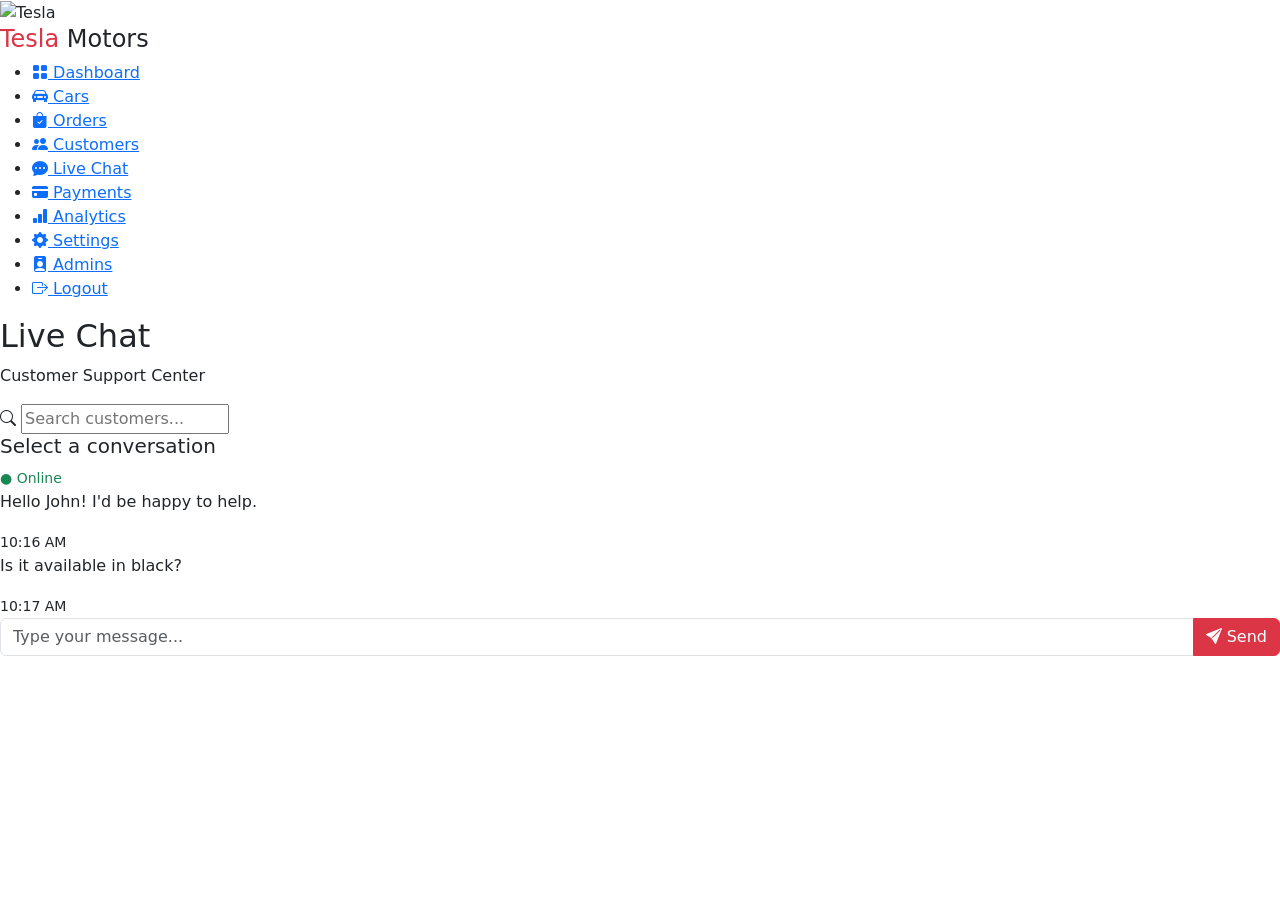
==== chat.html @ cbf1bcca "Add files via upload" ====
<!DOCTYPE html>
<html lang="en">

<head>

<meta charset="UTF-8">

<meta name="viewport"
      content="width=device-width, initial-scale=1.0">

<title>Live Chat | Tesla Admin</title>

<link
href="https://cdn.jsdelivr.net/npm/bootstrap@5.3.3/dist/css/bootstrap.min.css"
rel="stylesheet">

<link
rel="stylesheet"
href="https://cdn.jsdelivr.net/npm/bootstrap-icons@1.11.3/font/bootstrap-icons.min.css">

<link
rel="stylesheet"
href="css/style.css">

<link
rel="stylesheet"
href="css/dashboard.css">

<link
rel="stylesheet"
href="css/chat.css">

</head>

<body>

<div class="dashboard">

<!-- Sidebar -->

<aside class="sidebar">

<div class="sidebar-header">

<img
src="images/logo.png"
class="sidebar-logo"
alt="Tesla">

<h4>

<span class="text-danger">
Tesla
</span>

Motors

</h4>

</div>

<ul class="sidebar-menu">

<li>

<a href="index.html">

<i class="bi bi-grid-fill"></i>

Dashboard

</a>

</li>

<li>

<a href="cars.html">

<i class="bi bi-car-front-fill"></i>

Cars

</a>

</li>

<li>

<a href="orders.html">

<i class="bi bi-bag-check-fill"></i>

Orders

</a>

</li>

<li>

<a href="customers.html">

<i class="bi bi-people-fill"></i>

Customers

</a>

</li>

<li class="active">

<a href="chat.html">

<i class="bi bi-chat-dots-fill"></i>

Live Chat

</a>

</li>

<li>

<a href="payments.html">

<i class="bi bi-credit-card-fill"></i>

Payments

</a>

</li>

<li>

<a href="analytics.html">

<i class="bi bi-bar-chart-fill"></i>

Analytics

</a>

</li>

<li>

<a href="settings.html">

<i class="bi bi-gear-fill"></i>

Settings

</a>

</li>

<li>

<a href="admins.html">

<i class="bi bi-person-badge-fill"></i>

Admins

</a>

</li>

<li>

<a href="#" id="logoutBtn">

<i class="bi bi-box-arrow-right"></i>

Logout

</a>

</li>

</ul>

</aside>

<main class="main-content">

<div class="topbar">

<div>

<h2 class="page-title">

Live Chat

</h2>

<p class="page-subtitle">

Customer Support Center

</p>

</div>

</div>

<div class="chat-container">

<!-- Left Conversation List -->

<div class="chat-sidebar">

    <div class="chat-search">

        <i class="bi bi-search"></i>

        <input
            type="text"
            placeholder="Search customers...">

    </div>

    <div class="conversation-list">
        <!-- Conversations will appear here when users message you -->
    </div>

</div>

<!-- Right Chat Window -->

<div class="chat-window">

    <div class="chat-header">

        <div>

            <h5>

                Select a conversation

            </h5>

            <small class="text-success">

                ● Online

            </small>

        </div>

    </div>

    <div class="chat-messages">
        <!-- Messages will appear here -->
    </div>

        </div>

        <div class="message sent">

            <div class="message-content">

                <p>

                    Hello John! I'd be happy to help.

                </p>

                <small>

                    10:16 AM

                </small>

            </div>

        </div>

        <div class="message received">

            <div class="message-content">

                <p>

                    Is it available in black?

                </p>

                <small>

                    10:17 AM

                </small>

            </div>

        </div>
        
            </div>

    <!-- Chat Input -->

    <div class="chat-input">

        <div class="input-group">

            <input
                type="text"
                id="messageInput"
                class="form-control"
                placeholder="Type your message...">

            <button
                class="btn btn-danger"
                id="sendBtn">

                <i class="bi bi-send-fill"></i>

                Send

            </button>

        </div>

    </div>

</div>

</div>

</main>

</div>

<script src="https://cdn.jsdelivr.net/npm/bootstrap@5.3.3/dist/js/bootstrap.bundle.min.js"></script>

<!-- Firebase SDK -->
<script src="https://www.gstatic.com/firebasejs/10.12.0/firebase-app-compat.js"></script>
<script src="https://www.gstatic.com/firebasejs/10.12.0/firebase-database-compat.js"></script>
<script src="js/chat.js"></script>
<script>
// Connection status monitor
firebase.database().ref(".info/connected").on("value", (snap) => {
    const status = document.getElementById("connectionStatus");
    const text = document.getElementById("connectionText");
    if (!status || !text) return;
    if (snap.val() === true) {
        status.className = "badge bg-success";
        status.style.cssText = "font-size:.8rem;";
        text.textContent = "Connected";
    } else {
        status.className = "badge bg-danger";
        status.style.cssText = "font-size:.8rem;";
        text.textContent = "Disconnected";
    }
});
</script>

<script src="js/sidebar.js"></script>

</body>

</html>
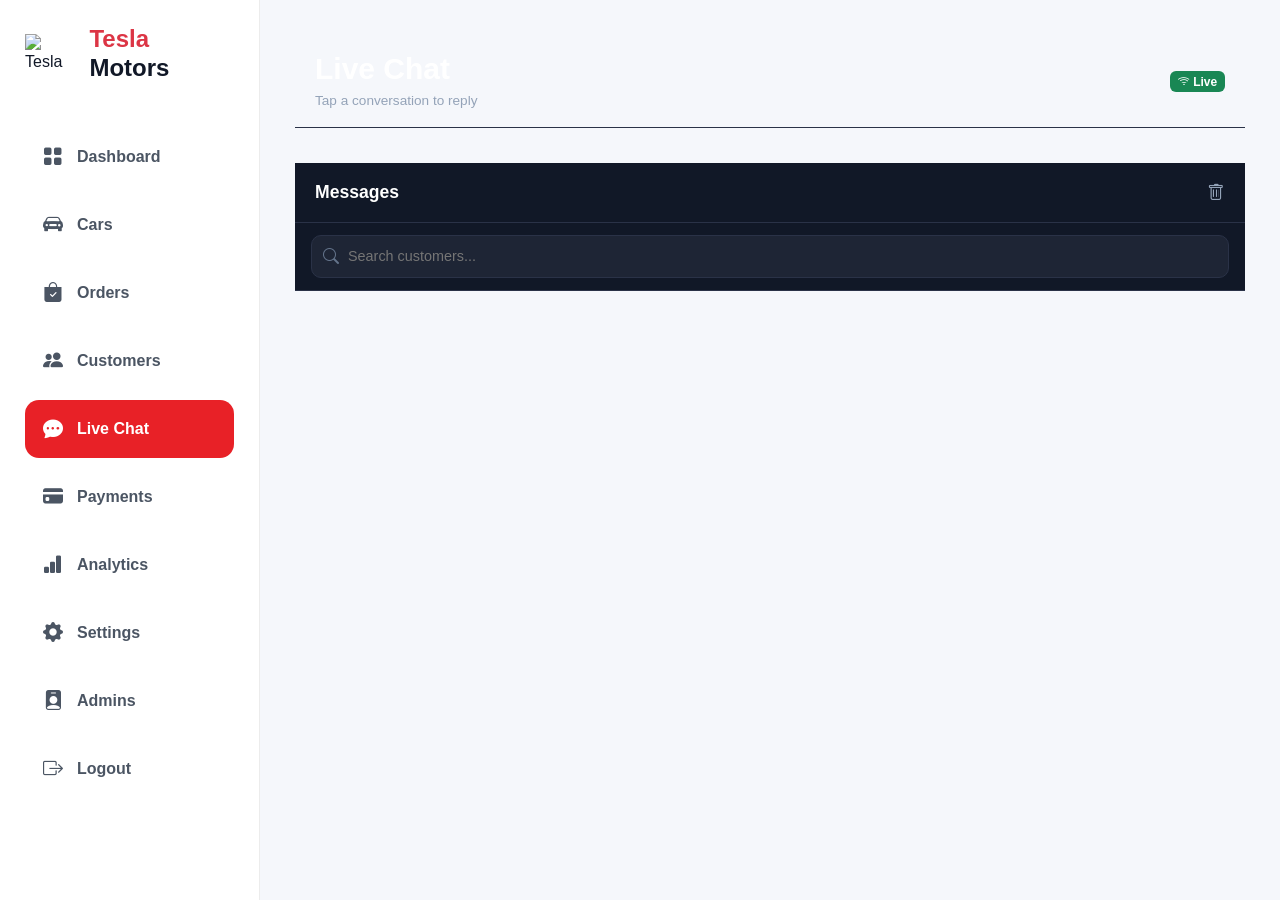
==== commit 551a1a79: "Update chat.html" ====
--- a/chat.html
+++ b/chat.html
@@ -1,366 +1,402 @@
 <!DOCTYPE html>
 <html lang="en">
-
 <head>
-
 <meta charset="UTF-8">
-
-<meta name="viewport"
-      content="width=device-width, initial-scale=1.0">
-
+<meta name="viewport" content="width=device-width, initial-scale=1.0, maximum-scale=1.0, user-scalable=no">
 <title>Live Chat | Tesla Admin</title>
-
-<link
-href="https://cdn.jsdelivr.net/npm/bootstrap@5.3.3/dist/css/bootstrap.min.css"
-rel="stylesheet">
-
-<link
-rel="stylesheet"
-href="https://cdn.jsdelivr.net/npm/bootstrap-icons@1.11.3/font/bootstrap-icons.min.css">
-
-<link
-rel="stylesheet"
-href="css/style.css">
-
-<link
-rel="stylesheet"
-href="css/dashboard.css">
-
-<link
-rel="stylesheet"
-href="css/chat.css">
-
+<link href="https://cdn.jsdelivr.net/npm/bootstrap@5.3.3/dist/css/bootstrap.min.css" rel="stylesheet">
+<link rel="stylesheet" href="https://cdn.jsdelivr.net/npm/bootstrap-icons@1.11.3/font/bootstrap-icons.min.css">
+<link rel="stylesheet" href="css/style.css">
+<link rel="stylesheet" href="css/dashboard.css">
+<link rel="stylesheet" href="css/chat.css">
+<style>
+/* ===== WHATSAPP-STYLE LAYOUT ===== */
+.chat-app {
+    display: flex;
+    flex-direction: column;
+    height: 100vh;
+    background: var(--tesla-dark, #0a0e1a);
+}
+
+/* --- Screen 1: Conversation List --- */
+.chat-list-screen {
+    flex: 1;
+    display: flex;
+    flex-direction: column;
+    overflow: hidden;
+}
+.chat-list-header {
+    background: var(--tesla-navy, #111827);
+    padding: 16px 20px;
+    border-bottom: 1px solid var(--tesla-border, #2a3247);
+    display: flex;
+    align-items: center;
+    justify-content: space-between;
+}
+.chat-list-header h4 {
+    color: #fff;
+    margin: 0;
+    font-weight: 700;
+    font-size: 1.1rem;
+}
+.chat-list-search {
+    padding: 12px 16px;
+    background: var(--tesla-navy, #111827);
+    border-bottom: 1px solid var(--tesla-border, #2a3247);
+}
+.chat-list-search input {
+    width: 100%;
+    background: var(--tesla-input, #1e2535);
+    border: 1px solid var(--tesla-border, #2a3247);
+    color: #fff;
+    padding: 10px 14px 10px 36px;
+    border-radius: 10px;
+    font-size: .9rem;
+}
+.chat-list-search i {
+    position: absolute;
+    left: 28px;
+    top: 50%;
+    transform: translateY(-50%);
+    color: #64748b;
+}
+.chat-list-items {
+    flex: 1;
+    overflow-y: auto;
+}
+.chat-item {
+    display: flex;
+    align-items: center;
+    gap: 14px;
+    padding: 14px 16px;
+    border-bottom: 1px solid rgba(255,255,255,0.03);
+    cursor: pointer;
+    transition: background .2s;
+    position: relative;
+}
+.chat-item:hover,
+.chat-item:active {
+    background: rgba(255,255,255,0.03);
+}
+.chat-item.unread {
+    background: rgba(232,33,39,0.05);
+}
+.chat-item-avatar {
+    width: 48px;
+    height: 48px;
+    border-radius: 50%;
+    background: linear-gradient(135deg, #e82127, #ff6b6b);
+    color: #fff;
+    display: flex;
+    align-items: center;
+    justify-content: center;
+    font-weight: 700;
+    font-size: 1rem;
+    flex-shrink: 0;
+}
+.chat-item-info {
+    flex: 1;
+    min-width: 0;
+}
+.chat-item-info h6 {
+    margin: 0 0 4px 0;
+    color: #fff;
+    font-size: .95rem;
+    font-weight: 600;
+    display: flex;
+    align-items: center;
+    gap: 8px;
+}
+.chat-item-info p {
+    margin: 0;
+    color: #94a3b8;
+    font-size: .85rem;
+    white-space: nowrap;
+    overflow: hidden;
+    text-overflow: ellipsis;
+}
+.chat-item-time {
+    color: #64748b;
+    font-size: .75rem;
+    flex-shrink: 0;
+}
+.chat-item-badge {
+    position: absolute;
+    right: 16px;
+    bottom: 14px;
+    background: var(--tesla-red, #e82127);
+    color: #fff;
+    font-size: .7rem;
+    font-weight: 700;
+    min-width: 20px;
+    height: 20px;
+    border-radius: 50%;
+    display: flex;
+    align-items: center;
+    justify-content: center;
+    padding: 0 6px;
+}
+.empty-state {
+    text-align: center;
+    padding: 60px 20px;
+    color: #64748b;
+}
+.empty-state i {
+    font-size: 3rem;
+    display: block;
+    margin-bottom: 16px;
+    color: var(--tesla-border, #2a3247);
+}
+.empty-state p {
+    margin: 0;
+    font-size: .9rem;
+}
+
+/* --- Screen 2: Individual Chat --- */
+.chat-screen {
+    display: none;
+    flex-direction: column;
+    height: 100vh;
+    position: fixed;
+    inset: 0;
+    z-index: 100;
+    background: var(--tesla-dark, #0a0e1a);
+}
+.chat-screen.active {
+    display: flex;
+}
+.chat-screen-header {
+    background: var(--tesla-navy, #111827);
+    padding: 12px 16px;
+    border-bottom: 1px solid var(--tesla-border, #2a3247);
+    display: flex;
+    align-items: center;
+    gap: 12px;
+}
+.chat-screen-header .back-btn {
+    background: none;
+    border: none;
+    color: #fff;
+    font-size: 1.3rem;
+    padding: 8px;
+    cursor: pointer;
+    display: flex;
+    align-items: center;
+    justify-content: center;
+}
+.chat-screen-header .header-avatar {
+    width: 40px;
+    height: 40px;
+    border-radius: 50%;
+    background: linear-gradient(135deg, #e82127, #ff6b6b);
+    color: #fff;
+    display: flex;
+    align-items: center;
+    justify-content: center;
+    font-weight: 700;
+    font-size: .9rem;
+    flex-shrink: 0;
+}
+.chat-screen-header .header-info {
+    flex: 1;
+}
+.chat-screen-header .header-info h5 {
+    margin: 0;
+    color: #fff;
+    font-size: 1rem;
+    font-weight: 600;
+}
+.chat-screen-header .header-info small {
+    color: #22c55e;
+    font-size: .75rem;
+}
+.chat-screen-messages {
+    flex: 1;
+    overflow-y: auto;
+    padding: 16px;
+    background: var(--tesla-dark, #0a0e1a);
+}
+.chat-screen-input {
+    padding: 12px 16px;
+    background: var(--tesla-navy, #111827);
+    border-top: 1px solid var(--tesla-border, #2a3247);
+    display: flex;
+    gap: 10px;
+    align-items: center;
+}
+.chat-screen-input input {
+    flex: 1;
+    background: var(--tesla-input, #1e2535);
+    border: 1px solid var(--tesla-border, #2a3247);
+    color: #fff;
+    padding: 12px 16px;
+    border-radius: 24px;
+    font-size: .95rem;
+}
+.chat-screen-input input:focus {
+    outline: none;
+    border-color: var(--tesla-red, #e82127);
+}
+.chat-screen-input button {
+    width: 48px;
+    height: 48px;
+    border-radius: 50%;
+    background: var(--tesla-red, #e82127);
+    color: #fff;
+    border: none;
+    display: flex;
+    align-items: center;
+    justify-content: center;
+    cursor: pointer;
+    flex-shrink: 0;
+}
+.chat-screen-input button:active {
+    transform: scale(0.95);
+}
+
+/* Message bubbles */
+.msg-row {
+    display: flex;
+    margin-bottom: 14px;
+    animation: msgIn .25s ease;
+}
+.msg-row.sent {
+    justify-content: flex-end;
+}
+.msg-row.received {
+    justify-content: flex-start;
+}
+.msg-bubble {
+    max-width: 75%;
+    padding: 10px 14px;
+    border-radius: 18px;
+    font-size: .9rem;
+    line-height: 1.45;
+    word-break: break-word;
+}
+.msg-row.sent .msg-bubble {
+    background: var(--tesla-red, #e82127);
+    color: #fff;
+    border-bottom-right-radius: 4px;
+}
+.msg-row.received .msg-bubble {
+    background: var(--tesla-input, #1e2535);
+    color: var(--tesla-text, #e2e8f0);
+    border: 1px solid var(--tesla-border, #2a3247);
+    border-bottom-left-radius: 4px;
+}
+.msg-bubble .msg-time {
+    display: block;
+    margin-top: 4px;
+    font-size: .65rem;
+    opacity: .7;
+}
+
+@keyframes msgIn {
+    from { opacity: 0; transform: translateY(10px); }
+    to { opacity: 1; transform: translateY(0); }
+}
+
+/* Desktop: show sidebar + list side by side */
+@media (min-width: 769px) {
+    .dashboard {
+        display: flex;
+    }
+    .sidebar {
+        display: block !important;
+        width: 260px;
+        flex-shrink: 0;
+    }
+    .main-content {
+        flex: 1;
+        margin-left: 0 !important;
+    }
+    .chat-app {
+        height: calc(100vh - 80px);
+    }
+    .chat-screen {
+        position: relative;
+        inset: auto;
+        height: calc(100vh - 80px);
+    }
+}
+</style>
 </head>
-
 <body>
-
 <div class="dashboard">
-
-<!-- Sidebar -->
-
+<!-- Sidebar (desktop only) -->
 <aside class="sidebar">
-
 <div class="sidebar-header">
-
-<img
-src="images/logo.png"
-class="sidebar-logo"
-alt="Tesla">
-
-<h4>
-
-<span class="text-danger">
-Tesla
-</span>
-
-Motors
-
-</h4>
-
-</div>
-
+<img src="images/logo.png" class="sidebar-logo" alt="Tesla">
+<h4><span class="text-danger">Tesla</span> Motors</h4>
+</div>
 <ul class="sidebar-menu">
-
-<li>
-
-<a href="index.html">
-
-<i class="bi bi-grid-fill"></i>
-
-Dashboard
-
-</a>
-
-</li>
-
-<li>
-
-<a href="cars.html">
-
-<i class="bi bi-car-front-fill"></i>
-
-Cars
-
-</a>
-
-</li>
-
-<li>
-
-<a href="orders.html">
-
-<i class="bi bi-bag-check-fill"></i>
-
-Orders
-
-</a>
-
-</li>
-
-<li>
-
-<a href="customers.html">
-
-<i class="bi bi-people-fill"></i>
-
-Customers
-
-</a>
-
-</li>
-
-<li class="active">
-
-<a href="chat.html">
-
-<i class="bi bi-chat-dots-fill"></i>
-
-Live Chat
-
-</a>
-
-</li>
-
-<li>
-
-<a href="payments.html">
-
-<i class="bi bi-credit-card-fill"></i>
-
-Payments
-
-</a>
-
-</li>
-
-<li>
-
-<a href="analytics.html">
-
-<i class="bi bi-bar-chart-fill"></i>
-
-Analytics
-
-</a>
-
-</li>
-
-<li>
-
-<a href="settings.html">
-
-<i class="bi bi-gear-fill"></i>
-
-Settings
-
-</a>
-
-</li>
-
-<li>
-
-<a href="admins.html">
-
-<i class="bi bi-person-badge-fill"></i>
-
-Admins
-
-</a>
-
-</li>
-
-<li>
-
-<a href="#" id="logoutBtn">
-
-<i class="bi bi-box-arrow-right"></i>
-
-Logout
-
-</a>
-
-</li>
-
+<li><a href="index.html"><i class="bi bi-grid-fill"></i> Dashboard</a></li>
+<li><a href="cars.html"><i class="bi bi-car-front-fill"></i> Cars</a></li>
+<li><a href="orders.html"><i class="bi bi-bag-check-fill"></i> Orders</a></li>
+<li><a href="customers.html"><i class="bi bi-people-fill"></i> Customers</a></li>
+<li class="active"><a href="chat.html"><i class="bi bi-chat-dots-fill"></i> Live Chat</a></li>
+<li><a href="payments.html"><i class="bi bi-credit-card-fill"></i> Payments</a></li>
+<li><a href="analytics.html"><i class="bi bi-bar-chart-fill"></i> Analytics</a></li>
+<li><a href="settings.html"><i class="bi bi-gear-fill"></i> Settings</a></li>
+<li><a href="admins.html"><i class="bi bi-person-badge-fill"></i> Admins</a></li>
+<li><a href="#" id="logoutBtn"><i class="bi bi-box-arrow-right"></i> Logout</a></li>
 </ul>
-
 </aside>
 
 <main class="main-content">
-
-<div class="topbar">
-
+<div class="topbar" style="display:flex;justify-content:space-between;align-items:center;padding:16px 20px;border-bottom:1px solid var(--tesla-border,#2a3247);">
 <div>
-
-<h2 class="page-title">
-
-Live Chat
-
-</h2>
-
-<p class="page-subtitle">
-
-Customer Support Center
-
-</p>
-
-</div>
-
-</div>
-
-<div class="chat-container">
-
-<!-- Left Conversation List -->
-
-<div class="chat-sidebar">
-
-    <div class="chat-search">
-
-        <i class="bi bi-search"></i>
-
-        <input
-            type="text"
-            placeholder="Search customers...">
-
-    </div>
-
-    <div class="conversation-list">
-        <!-- Conversations will appear here when users message you -->
-    </div>
-
-</div>
-
-<!-- Right Chat Window -->
-
-<div class="chat-window">
-
-    <div class="chat-header">
-
-        <div>
-
-            <h5>
-
-                Select a conversation
-
-            </h5>
-
-            <small class="text-success">
-
-                ● Online
-
-            </small>
-
-        </div>
-
-    </div>
-
-    <div class="chat-messages">
-        <!-- Messages will appear here -->
-    </div>
-
-        </div>
-
-        <div class="message sent">
-
-            <div class="message-content">
-
-                <p>
-
-                    Hello John! I'd be happy to help.
-
-                </p>
-
-                <small>
-
-                    10:16 AM
-
-                </small>
-
-            </div>
-
-        </div>
-
-        <div class="message received">
-
-            <div class="message-content">
-
-                <p>
-
-                    Is it available in black?
-
-                </p>
-
-                <small>
-
-                    10:17 AM
-
-                </small>
-
-            </div>
-
-        </div>
-        
-            </div>
-
-    <!-- Chat Input -->
-
-    <div class="chat-input">
-
-        <div class="input-group">
-
-            <input
-                type="text"
-                id="messageInput"
-                class="form-control"
-                placeholder="Type your message...">
-
-            <button
-                class="btn btn-danger"
-                id="sendBtn">
-
-                <i class="bi bi-send-fill"></i>
-
-                Send
-
-            </button>
-
-        </div>
-
-    </div>
-
-</div>
-
+<h2 class="page-title" style="margin:0;color:#fff;font-weight:700;">Live Chat</h2>
+<p class="page-subtitle" style="margin:4px 0 0 0;color:#94a3b8;font-size:.85rem;">Tap a conversation to reply</p>
+</div>
+<span class="badge bg-success" style="font-size:.75rem;"><i class="bi bi-wifi"></i> Live</span>
+</div>
+
+<!-- ===== SCREEN 1: Conversation List ===== -->
+<div class="chat-list-screen" id="chatListScreen">
+<div class="chat-list-header">
+<h4>Messages</h4>
+<button onclick="clearAllChats()" style="background:none;border:none;color:#94a3b8;font-size:1.1rem;cursor:pointer;"><i class="bi bi-trash"></i></button>
+</div>
+<div class="chat-list-search" style="position:relative;">
+<i class="bi bi-search"></i>
+<input type="text" id="convoSearch" placeholder="Search customers..." oninput="filterConversations()">
+</div>
+<div class="chat-list-items" id="chatListItems">
+<!-- Conversations injected here -->
+</div>
+</div>
+
+<!-- ===== SCREEN 2: Individual Chat ===== -->
+<div class="chat-screen" id="chatScreen">
+<div class="chat-screen-header">
+<button class="back-btn" onclick="closeChatScreen()"><i class="bi bi-arrow-left"></i></button>
+<div class="header-avatar" id="chatScreenAvatar">--</div>
+<div class="header-info">
+<h5 id="chatScreenName">User</h5>
+<small>● Online</small>
+</div>
+<button onclick="clearCurrentChat()" style="background:none;border:none;color:#94a3b8;font-size:1.1rem;cursor:pointer;"><i class="bi bi-trash"></i></button>
+</div>
+<div class="chat-screen-messages" id="chatScreenMessages">
+<!-- Messages injected here -->
+</div>
+<div class="chat-screen-input">
+<input type="text" id="chatScreenInput" placeholder="Type a message..." onkeydown="if(event.key==='Enter')sendChatScreenMessage()">
+<button onclick="sendChatScreenMessage()"><i class="bi bi-send-fill"></i></button>
+</div>
 </div>
 
 </main>
-
 </div>
 
 <script src="https://cdn.jsdelivr.net/npm/bootstrap@5.3.3/dist/js/bootstrap.bundle.min.js"></script>
-
 <!-- Firebase SDK -->
 <script src="https://www.gstatic.com/firebasejs/10.12.0/firebase-app-compat.js"></script>
 <script src="https://www.gstatic.com/firebasejs/10.12.0/firebase-database-compat.js"></script>
 <script src="js/chat.js"></script>
-<script>
-// Connection status monitor
-firebase.database().ref(".info/connected").on("value", (snap) => {
-    const status = document.getElementById("connectionStatus");
-    const text = document.getElementById("connectionText");
-    if (!status || !text) return;
-    if (snap.val() === true) {
-        status.className = "badge bg-success";
-        status.style.cssText = "font-size:.8rem;";
-        text.textContent = "Connected";
-    } else {
-        status.className = "badge bg-danger";
-        status.style.cssText = "font-size:.8rem;";
-        text.textContent = "Disconnected";
-    }
-});
-</script>
-
 <script src="js/sidebar.js"></script>
-
 </body>
-
-</html>+      </html>
+      
--- a/css/style.css
+++ b/css/style.css
@@ -0,0 +1,185 @@
+/* ==========================================
+   TESLA MOTORS ADMIN PANEL
+   GLOBAL STYLES
+========================================== */
+
+*{
+    margin:0;
+    padding:0;
+    box-sizing:border-box;
+}
+
+body{
+
+    font-family:Segoe UI,Tahoma,Geneva,Verdana,sans-serif;
+
+    background:#f5f7fb;
+
+    color:#111827;
+
+}
+
+
+/* ==========================================
+   LOGIN
+========================================== */
+
+.login-box{
+
+    background:#ffffff;
+
+    border-radius:24px;
+
+    padding:50px 40px;
+
+    box-shadow:
+    0 15px 45px rgba(0,0,0,.08);
+
+    border:1px solid #ececec;
+
+}
+
+
+/* ==========================================
+   LOGO
+========================================== */
+
+.brand{
+
+    display:flex;
+
+    align-items:center;
+
+    justify-content:center;
+
+    gap:18px;
+
+    margin-bottom:35px;
+
+}
+
+.logo{
+
+    width:65px;
+
+    height:auto;
+
+}
+
+.brand-title{
+
+    margin:0;
+
+    font-size:40px;
+
+    font-weight:800;
+
+    color:#111827;
+
+}
+
+.brand-subtitle{
+
+    margin-top:2px;
+
+    color:#6b7280;
+
+    letter-spacing:2px;
+
+    font-size:14px;
+
+    font-weight:600;
+
+}
+
+
+/* ==========================================
+   INPUTS
+========================================== */
+
+.form-label{
+
+    font-weight:600;
+
+    margin-bottom:8px;
+
+}
+
+
+.form-control{
+
+    height:58px;
+
+    border-radius:14px;
+
+    border:2px solid #ececec;
+
+    background:#ffffff;
+
+    transition:.3s;
+
+}
+
+
+.form-control:focus{
+
+    border-color:#E82127;
+
+    box-shadow:0 0 0 .2rem rgba(232,33,39,.15);
+
+}
+
+
+/* ==========================================
+   BUTTON
+========================================== */
+
+.login-btn{
+
+    height:58px;
+
+    border-radius:14px;
+
+    font-size:18px;
+
+    font-weight:700;
+
+    background:#E82127;
+
+    border:none;
+
+    transition:.3s;
+
+}
+
+
+.login-btn:hover{
+
+    background:#cb1c20;
+
+    transform:translateY(-2px);
+
+}
+
+
+/* ==========================================
+   RESPONSIVE
+========================================== */
+
+@media(max-width:768px){
+
+    .login-box{
+
+        padding:35px 25px;
+
+        border-radius:18px;
+
+    }
+
+    .brand-title{
+
+        font-size:32px;
+
+    }
+
+}
--- a/css/dashboard.css
+++ b/css/dashboard.css
@@ -0,0 +1,475 @@
+/* ==========================================
+   TESLA MOTORS ADMIN PANEL
+   DASHBOARD
+========================================== */
+
+.dashboard{
+
+    display:flex;
+
+    min-height:100vh;
+
+    background:#f5f7fb;
+
+}
+
+
+/* =========================
+   SIDEBAR
+========================= */
+
+.sidebar{
+
+    width:270px;
+
+    background:#ffffff;
+
+    border-right:1px solid #ececec;
+
+    display:flex;
+
+    flex-direction:column;
+
+    padding:25px;
+
+}
+
+
+/* =========================
+   LOGO
+========================= */
+
+.sidebar-header{
+
+    display:flex;
+
+    align-items:center;
+
+    gap:15px;
+
+    margin-bottom:45px;
+
+}
+
+.sidebar-logo{
+
+    width:50px;
+
+}
+
+.sidebar-header h4{
+
+    margin:0;
+
+    font-weight:800;
+
+    color:#111827;
+
+}
+
+
+/* =========================
+   MENU
+========================= */
+
+.sidebar-menu{
+
+    list-style:none;
+
+    padding:0;
+
+    margin:0;
+
+}
+
+.sidebar-menu li{
+
+    margin-bottom:10px;
+
+}
+
+.sidebar-menu li a{
+
+    display:flex;
+
+    align-items:center;
+
+    gap:14px;
+
+    padding:14px 18px;
+
+    border-radius:14px;
+
+    color:#4b5563;
+
+    text-decoration:none;
+
+    font-weight:600;
+
+    transition:.3s;
+
+}
+
+
+/* Hover */
+
+.sidebar-menu li a:hover{
+
+    background:#fff1f2;
+
+    color:#E82127;
+
+}
+
+
+/* Active */
+
+.sidebar-menu .active a{
+
+    background:#E82127;
+
+    color:#ffffff;
+
+}
+
+
+/* Icons */
+
+.sidebar-menu i{
+
+    font-size:20px;
+
+}
+
+
+/* =========================
+   MAIN CONTENT
+========================= */
+
+.main-content{
+
+    flex:1;
+
+    padding:35px;
+
+}
+
+
+/* =========================
+   TOPBAR
+========================= */
+
+.topbar{
+
+    display:flex;
+
+    justify-content:space-between;
+
+    align-items:center;
+
+    margin-bottom:35px;
+
+}
+
+.page-title{
+
+    font-size:30px;
+
+    font-weight:700;
+
+    margin:0;
+
+    color:#111827;
+
+}
+
+.page-subtitle{
+
+    color:#6b7280;
+
+    margin-top:6px;
+
+}
+
+.topbar-right{
+
+    display:flex;
+
+    align-items:center;
+
+    gap:18px;
+
+}
+
+/* Search */
+
+.search-box{
+
+    display:flex;
+
+    align-items:center;
+
+    background:#ffffff;
+
+    border:1px solid #ececec;
+
+    border-radius:14px;
+
+    padding:0 16px;
+
+    height:50px;
+
+}
+
+.search-box input{
+
+    border:none;
+
+    outline:none;
+
+    margin-left:10px;
+
+    background:transparent;
+
+    width:220px;
+
+}
+
+/* Notification */
+
+.icon-btn{
+
+    width:50px;
+
+    height:50px;
+
+    border:none;
+
+    border-radius:14px;
+
+    background:#ffffff;
+
+    transition:.3s;
+
+}
+
+.icon-btn:hover{
+
+    background:#E82127;
+
+    color:#ffffff;
+
+}
+
+/* Admin */
+
+.admin-profile{
+
+    display:flex;
+
+    align-items:center;
+
+    gap:12px;
+
+}
+
+.admin-profile img{
+
+    width:48px;
+
+    height:48px;
+
+    border-radius:50%;
+
+    object-fit:cover;
+
+}
+
+.admin-profile h6{
+
+    margin:0;
+
+    font-weight:700;
+
+}
+
+.admin-profile small{
+
+    color:#6b7280;
+
+}
+
+
+
+
+/* =========================
+   STATISTICS
+========================= */
+
+.stat-card{
+
+    background:#ffffff;
+
+    border-radius:20px;
+
+    padding:25px;
+
+    display:flex;
+
+    justify-content:space-between;
+
+    align-items:center;
+
+    border:1px solid #ececec;
+
+    transition:.3s;
+
+    box-shadow:0 10px 25px rgba(0,0,0,.04);
+
+}
+
+.stat-card:hover{
+
+    transform:translateY(-6px);
+
+    box-shadow:0 18px 40px rgba(0,0,0,.08);
+
+}
+
+.stat-card p{
+
+    margin:0;
+
+    color:#6b7280;
+
+    font-weight:600;
+
+}
+
+.stat-card h2{
+
+    margin-top:8px;
+
+    font-size:34px;
+
+    font-weight:800;
+
+    color:#111827;
+
+}
+
+.stat-icon{
+
+    font-size:42px;
+
+    color:#E82127;
+
+}
+
+
+
+/* =========================
+   DASHBOARD CARDS
+========================= */
+
+.dashboard-card{
+
+    background:#ffffff;
+
+    border:1px solid #ececec;
+
+    border-radius:20px;
+
+    padding:24px;
+
+    box-shadow:0 10px 25px rgba(0,0,0,.04);
+
+}
+
+.card-header-custom{
+
+    display:flex;
+
+    justify-content:space-between;
+
+    align-items:center;
+
+    margin-bottom:20px;
+
+}
+
+.card-header-custom h4{
+
+    margin:0;
+
+    font-weight:700;
+
+}
+
+.view-all{
+
+    text-decoration:none;
+
+    color:#E82127;
+
+    font-weight:600;
+
+}
+
+.table th{
+
+    color:#6b7280;
+
+    font-weight:700;
+
+}
+
+/* =========================
+   LIVE CHAT
+========================= */
+
+.chat-preview{
+
+    min-height:280px;
+
+}
+
+.chat-user{
+
+    display:flex;
+
+    align-items:center;
+
+    gap:15px;
+
+}
+
+.chat-user h6{
+
+    margin:0;
+
+    font-weight:700;
+
+}
+
+.chat-user small{
+
+    color:#6b7280;
+
+}
+
+.status{
+
+    width:12px;
+
+    height:12px;
+
+    border-radius:50%;
+
+}
+
+.online{
+
+    background:#22c55e;
+
+}
--- a/css/chat.css
+++ b/css/chat.css
@@ -0,0 +1,349 @@
+/*
+==========================================
+CHAT PAGE
+==========================================
+*/
+
+.chat-container{
+
+    display:flex;
+
+    height:calc(100vh - 90px);
+
+    background:#fff;
+
+    border-radius:18px;
+
+    overflow:hidden;
+
+    box-shadow:0 10px 30px rgba(0,0,0,.08);
+
+}
+
+/* Sidebar */
+
+.chat-sidebar{
+
+    width:340px;
+
+    border-right:1px solid #ececec;
+
+    background:#fafafa;
+
+    display:flex;
+
+    flex-direction:column;
+
+}
+
+.chat-search{
+
+    padding:20px;
+
+    border-bottom:1px solid #ececec;
+
+    position:relative;
+
+}
+
+.chat-search i{
+
+    position:absolute;
+
+    left:35px;
+
+    top:50%;
+
+    transform:translateY(-50%);
+
+    color:#888;
+
+}
+
+.chat-search input{
+
+    width:100%;
+
+    padding:12px 15px 12px 42px;
+
+    border:none;
+
+    border-radius:12px;
+
+    background:#f0f2f5;
+
+    outline:none;
+
+}
+
+/* Conversation List */
+
+.conversation-list{
+
+    overflow-y:auto;
+
+    flex:1;
+
+}
+
+.conversation{
+
+    display:flex;
+
+    align-items:center;
+
+    gap:15px;
+
+    padding:18px;
+
+    cursor:pointer;
+
+    transition:.25s;
+
+    border-bottom:1px solid #f1f1f1;
+
+}
+
+.conversation:hover{
+
+    background:#f5f5f5;
+
+}
+
+.conversation.active{
+
+    background:#ffe9e9;
+
+}
+
+.avatar{
+
+    width:55px;
+
+    height:55px;
+
+    border-radius:50%;
+
+    background:#dc3545;
+
+    color:#fff;
+
+    display:flex;
+
+    align-items:center;
+
+    justify-content:center;
+
+    font-weight:700;
+
+}
+
+.conversation-info{
+
+    flex:1;
+
+}
+
+.conversation-info h6{
+
+    margin:0;
+
+    font-weight:700;
+
+}
+
+.conversation-info small{
+
+    color:#777;
+
+}
+
+.badge{
+
+    font-size:12px;
+
+}
+
+/* Chat Window */
+
+.chat-window{
+
+    flex:1;
+
+    display:flex;
+
+    flex-direction:column;
+
+}
+
+.chat-header{
+
+    padding:20px 25px;
+
+    border-bottom:1px solid #ececec;
+
+    background:#fff;
+
+}
+
+.chat-messages{
+
+    flex:1;
+
+    padding:25px;
+
+    overflow-y:auto;
+
+    background:#f8f9fa;
+
+}
+
+/* Message Bubbles */
+
+.message{
+
+    display:flex;
+
+    margin-bottom:18px;
+
+}
+
+.message.received{
+
+    justify-content:flex-start;
+
+}
+
+.message.sent{
+
+    justify-content:flex-end;
+
+}
+
+.message-content{
+
+    max-width:70%;
+
+    padding:14px 18px;
+
+    border-radius:16px;
+
+    box-shadow:0 4px 12px rgba(0,0,0,.08);
+
+}
+
+.message.received .message-content{
+
+    background:#ffffff;
+
+}
+
+.message.sent .message-content{
+
+    background:#dc3545;
+
+    color:#fff;
+
+}
+
+.message-content p{
+
+    margin:0;
+
+    font-size:15px;
+
+    line-height:1.6;
+
+}
+
+.message-content small{
+
+    display:block;
+
+    margin-top:8px;
+
+    font-size:12px;
+
+    opacity:.75;
+
+}
+
+/* Input Area */
+
+.chat-input{
+
+    padding:20px;
+
+    border-top:1px solid #ececec;
+
+    background:#fff;
+
+}
+
+.chat-input .form-control{
+
+    border-radius:12px;
+
+    padding:12px 15px;
+
+}
+
+.chat-input .btn{
+
+    border-radius:12px;
+
+    padding:12px 24px;
+
+}
+
+/* Scrollbar */
+
+.chat-messages::-webkit-scrollbar,
+
+.conversation-list::-webkit-scrollbar{
+
+    width:6px;
+
+}
+
+.chat-messages::-webkit-scrollbar-thumb,
+
+.conversation-list::-webkit-scrollbar-thumb{
+
+    background:#d0d0d0;
+
+    border-radius:20px;
+
+}
+
+/* Mobile */
+
+@media(max-width:992px){
+
+    .chat-container{
+
+        flex-direction:column;
+
+        height:auto;
+
+    }
+
+    .chat-sidebar{
+
+        width:100%;
+
+        height:300px;
+
+        border-right:none;
+
+        border-bottom:1px solid #ececec;
+
+    }
+
+    .chat-window{
+
+        min-height:500px;
+
+    }
+
+}
